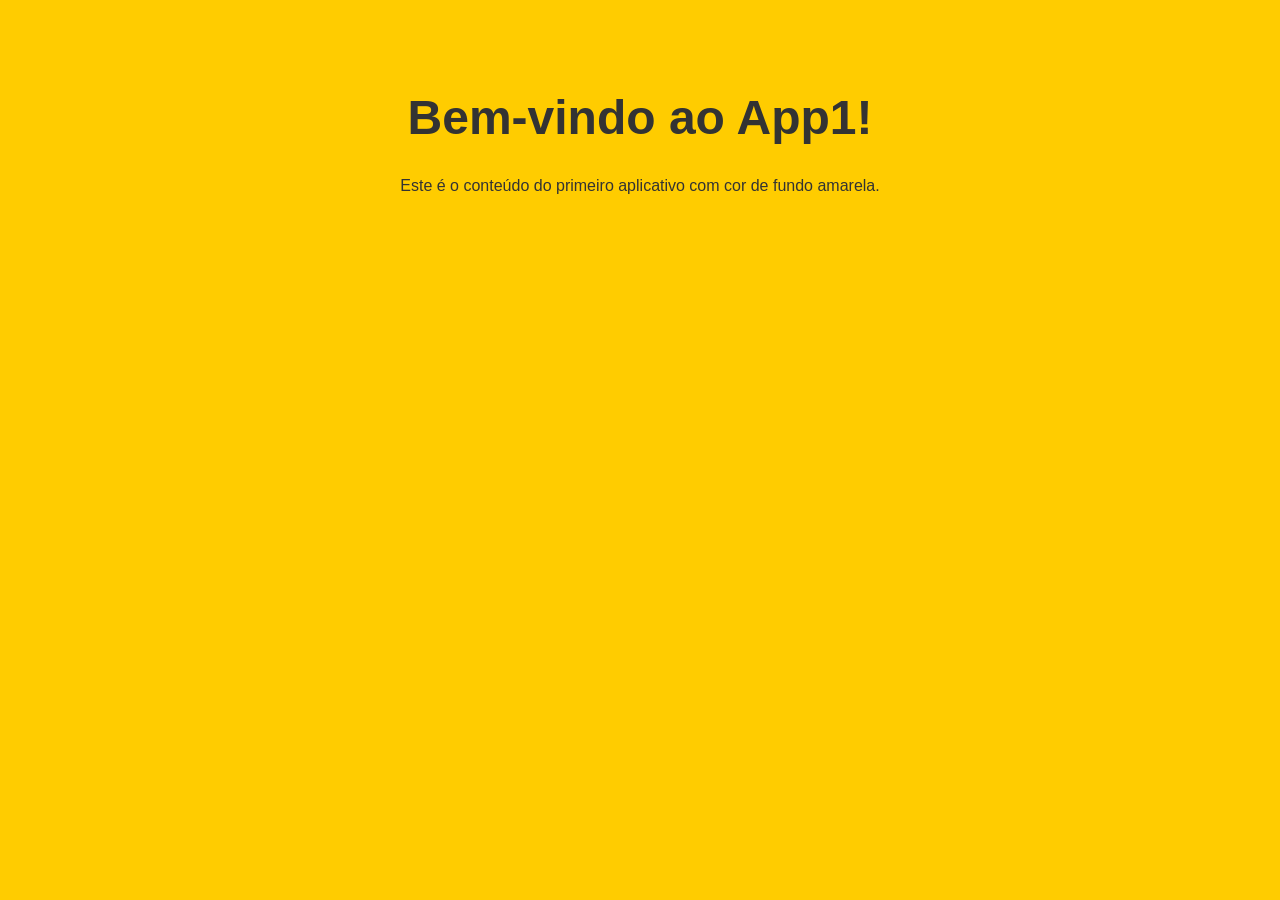
==== app/src/main/assets/aplicacoes/App1/index.html @ e1129f93 "implementacao weapp" ====
<!DOCTYPE html>
<html lang="pt">
<head>
    <meta charset="UTF-8">
    <meta name="viewport" content="width=device-width, initial-scale=1.0">
    <title>App1</title>
    <style>
        body {
            background-color: #ffcc00;
            color: #333333;
            font-family: Arial, sans-serif;
            text-align: center;
            padding-top: 50px;
        }
        h1 {
            font-size: 48px;
        }
    </style>
</head>
<body>
<h1>Bem-vindo ao App1!</h1>
<p>Este é o conteúdo do primeiro aplicativo com cor de fundo amarela.</p>
</body>
</html>
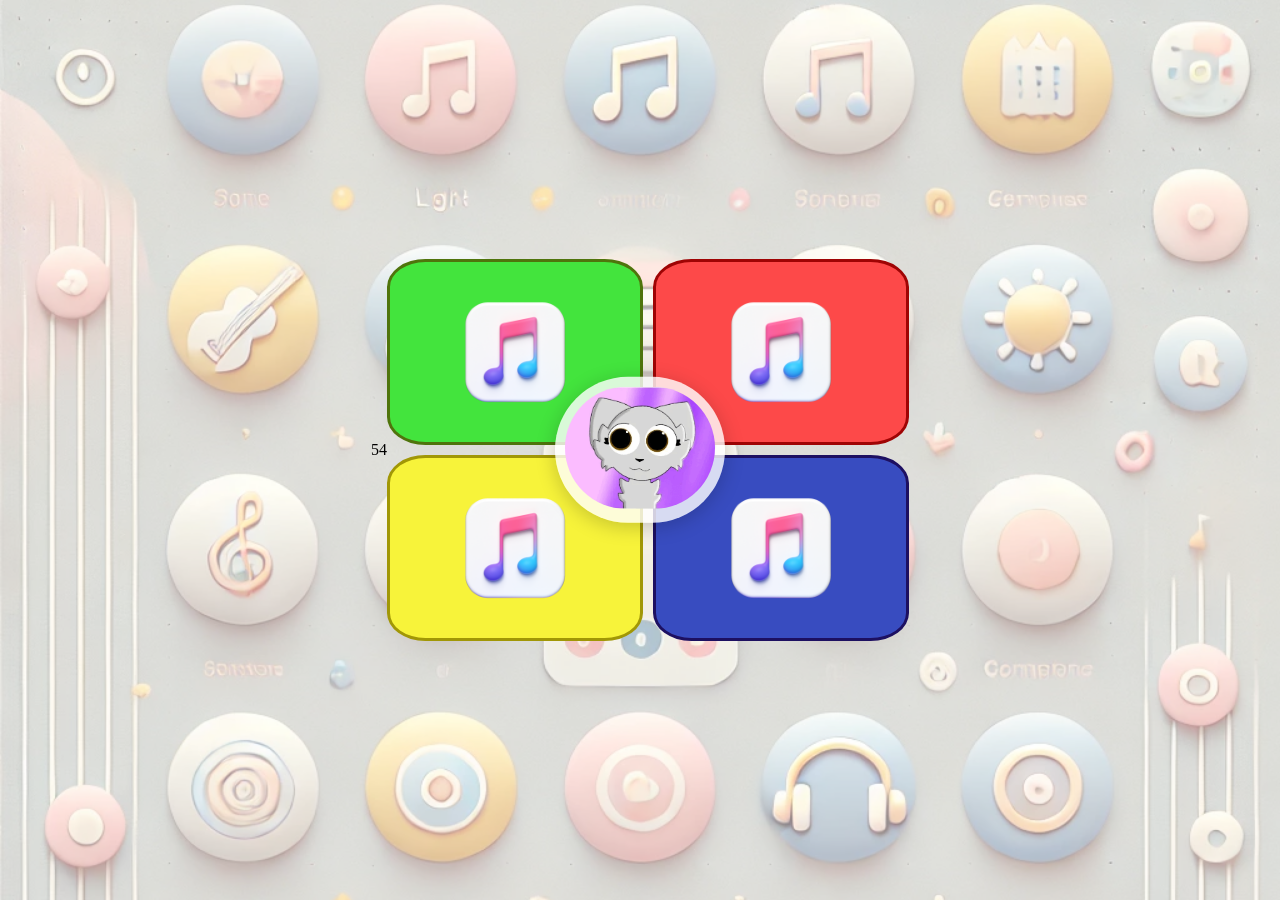
==== commit 205033d7: "add HTML" ====
--- a/app/src/main/assets/aplicacoes/App1/index.html
+++ b/app/src/main/assets/aplicacoes/App1/index.html
@@ -1,24 +1,53 @@
 <!DOCTYPE html>
-<html lang="pt">
+<html lang="pt-br">
 <head>
     <meta charset="UTF-8">
     <meta name="viewport" content="width=device-width, initial-scale=1.0">
-    <title>App1</title>
-    <style>
-        body {
-            background-color: #ffcc00;
-            color: #333333;
-            font-family: Arial, sans-serif;
-            text-align: center;
-            padding-top: 50px;
-        }
-        h1 {
-            font-size: 48px;
-        }
-    </style>
+    <title>Músicas</title>54
+    <link rel="stylesheet" href="style_pag3.css">
+    <script src="script_pag3.js"></script>
 </head>
 <body>
-<h1>Bem-vindo ao App1!</h1>
-<p>Este é o conteúdo do primeiro aplicativo com cor de fundo amarela.</p>
+    <div class="container">
+        <div class="container1"  id="button1" onclick="tocarSom('som1')">
+            <img src="img/ios-music.png" class="icon-imagem" alt="Imagem 1">
+            <img src="img/alterar.png" class="editar-icone" alt="Editar 1">
+        </div>
+        <div class="container2" id="button2" onclick="tocarSom('som2')">
+            <img src="img/ios-music.png" class="icon-imagem" alt="Imagem 2">
+            <img src="img/alterar.png" class="editar-icone2" alt="Editar 2">
+        </div>
+        <div class="container3" id="button3" onclick="tocarSom('som3')">
+            <img src="img/ios-music.png" class="icon-imagem" alt="Imagem 3">
+            <img src="img/alterar.png" class="editar-icone" alt="Editar 3">
+        </div>
+        <div class="container4" id="button4" onclick="tocarSom('som4')">
+            <img src="img/ios-music.png" class="icon-imagem" alt="Imagem 4">
+            <img src="img/alterar.png" class="editar-icone2" alt="Editar 4">
+        </div>
+    </div>
+
+    <div class="container0">
+        <img src="img/gatinhogif.gif" alt="Imagem de gato">
+    </div>
+
+    <!-- Botão de Configurações
+    <button class="config-button" onclick="toggleModoEdicao()">
+        <img src="img/config.png" alt="Configurações">
+    </button>-->
+
+    <!-- Áudios -->
+    <audio id="som1" src="audio/som1.mp3"></audio>
+    <audio id="som2" src="audio/som2.mp3"></audio>
+    <audio id="som3" src="audio/som3.mp3"></audio>
+    <audio id="som4" src="audio/som4.mp3"></audio>
+
+    <!-- Botão Voltar
+    <div class="voltar">
+        <a href="index.html">
+            <img src="img/voltar.png" alt="Voltar para a página inicial" class="botaoVoltar">
+        </a>
+    </div>-->
+    
 </body>
 </html>
--- a/app/src/main/assets/aplicacoes/App1/style_pag3.css
+++ b/app/src/main/assets/aplicacoes/App1/style_pag3.css
@@ -0,0 +1,198 @@
+/* Estilo do body e fundo */
+body {
+    position: relative;
+    background-image: url("img/fundo_musicas.webp");
+    background-size: cover;
+    background-repeat: no-repeat;
+    background-position: center;
+    height: 100vh;
+    margin: 0;
+    display: flex;
+    justify-content: center;
+    align-items: center;
+}
+
+/* Camada semitransparente para clarear o fundo */
+body::before {
+    content: "";
+    position: absolute;
+    top: 0;
+    left: 0;
+    right: 0;
+    bottom: 0;
+    background-color: rgba(255, 255, 255, 0.5);
+    z-index: -1; /* Garante que a camada de fundo fique atrás do conteúdo */
+}
+
+/* Ajuste no espaçamento dos containers */
+.container {
+    display: grid;
+    grid-template-columns: repeat(2, 1fr);
+    gap: 10px; /* Aumenta o espaçamento entre os containers */
+    max-width: 1200px;
+    margin-top: 100px;
+    margin-bottom: 100px;
+}
+
+/* Estilo dos containers */
+.container1, .container2, .container3, .container4 {
+    width: 170px;
+    height: 100px;
+    padding: 40px; 
+    border-radius: 15%;
+    display: flex;
+    justify-content: center;
+    align-items: center;
+    position: relative;
+    overflow: visible; /* Permite que o brilho ultrapasse os limites dos containers */
+    transition: all 0.2s ease-in-out; /* Transição */
+}
+
+.container1 { border: 3px solid #4f740c; background-color: #43e43d; }
+.container2 { border: 3px solid hsl(0, 95%, 32%); background-color: hsl(0, 98%, 64%); }
+.container3 { border: 3px solid #a19706; background-color: #f7f33a; }
+.container4 { border: 3px solid #1d1061; background-color: #384cc0; }
+
+/* Imagens dos ícones de música*/
+.container1 img, .container2 img, .container3 img, .container4 img {
+    width: 65%;
+    height: auto;
+    border: none;
+    box-shadow: none;
+    border-radius: 10%;
+}
+
+/* Ícones de edição (alterar.png) */
+.editar-icone {
+    position: absolute;
+    top: -70px;
+    left: -70px;
+    width: 220px !important;
+    height: 220px !important;
+    border: none;
+    background: none;
+    cursor: pointer;
+    visibility: hidden; /* Ícone invisível por padrão */
+    object-fit: contain; /* Mantém a proporção */
+}
+
+/* Mostrar os ícones de edição apenas no modo de edição */
+.modo-edicao .editar-icone {
+    visibility: visible;
+}
+
+/* Garante que o ícone responda ao tamanho */
+.editar-icone img {
+    width: 100%;
+    height: 100%;
+    object-fit: contain; /* Mantém a proporção */
+}
+
+/* Ícones de edição para os containers da direita */
+.editar-icone2 {
+    position: absolute;
+    top: -70px;
+    right: -70px;
+    width: 220px !important;
+    height: 220px !important;
+    border: none;
+    background: none;
+    cursor: pointer;
+    visibility: hidden; /* Invisível por padrão */
+    object-fit: contain; /* Mantém a proporção */
+}
+
+.editar-icone:hover {
+    transform: scale(1.1); /* Amplia o botão ao passar o mouse */
+}
+
+.editar-icone2:hover {
+    transform: scale(1.1); /* Amplia o botão ao passar o mouse */
+}
+
+/* Mostrar os ícones de edição apenas no modo de edição */
+.modo-edicao .editar-icone2 {
+    visibility: visible;
+}
+
+/* Configurações do botão modo de edição */
+.config-button {
+    position: fixed;
+    bottom: 20px;
+    left: 20px;
+    background-color: transparent;
+    border: none;
+    padding: 10px;
+    cursor: pointer;
+}
+
+.config-button img {
+    width: 60px;
+    height: 60px;
+}
+
+/* Container central (Ícone de Gato) */
+.container0 {
+    position: absolute;
+    top: 50%;
+    left: 50%;
+    transform: translate(-50%, -50%);
+    z-index: 10;
+    background-color: rgba(255, 255, 255, 0.8);
+    padding: 10px;
+    border-radius: 150px;
+    width: 150px;
+    max-width: 80%;
+    max-height: 300px;
+    overflow-y: auto;
+    box-shadow: 0 4px 20px rgba(0, 0, 0, 0.2);
+}
+
+.container0 img {
+    width: 100%;
+    object-fit: cover;
+    border-radius: 150px;
+}
+
+/* Animação */
+@keyframes clique {
+    0% {
+        transform: scale(1); /* Tamanho padrão */
+        box-shadow: 0 0 0 rgba(255, 255, 0, 0);
+    }
+    50% {
+        transform: scale(0.9); /* Encolhe */
+        box-shadow: 0 0 30px 15px rgba(255, 255, 0, 0.8);
+    }
+    100% {
+        transform: scale(1); /* Volta ao tamanho padrão */
+        box-shadow: 0 0 0 rgba(255, 255, 0, 0);
+    }
+}
+
+/* Ativar a animação */
+.clique-ativo {
+    animation: clique 0.4s ease-out;
+}
+
+.voltar {
+    position: fixed; /* Fixa o botão na tela, independente de rolagem */
+    top: 20px;       
+    left: 20px;     
+    z-index: 1000;   
+}
+
+.botaoVoltar {
+    width: 60px;     
+    height: 60px;
+    cursor: pointer; /* Altera o cursor */
+    transition: transform 0.2s ease; /* Adiciona animação */
+}
+
+.botaoVoltar:hover {
+    transform: scale(1.1); /* Amplia o botão ao passar o mouse */
+}
+
+.config-button:hover {
+    transform: scale(1.1); /* Amplia o botão ao passar o mouse */
+}
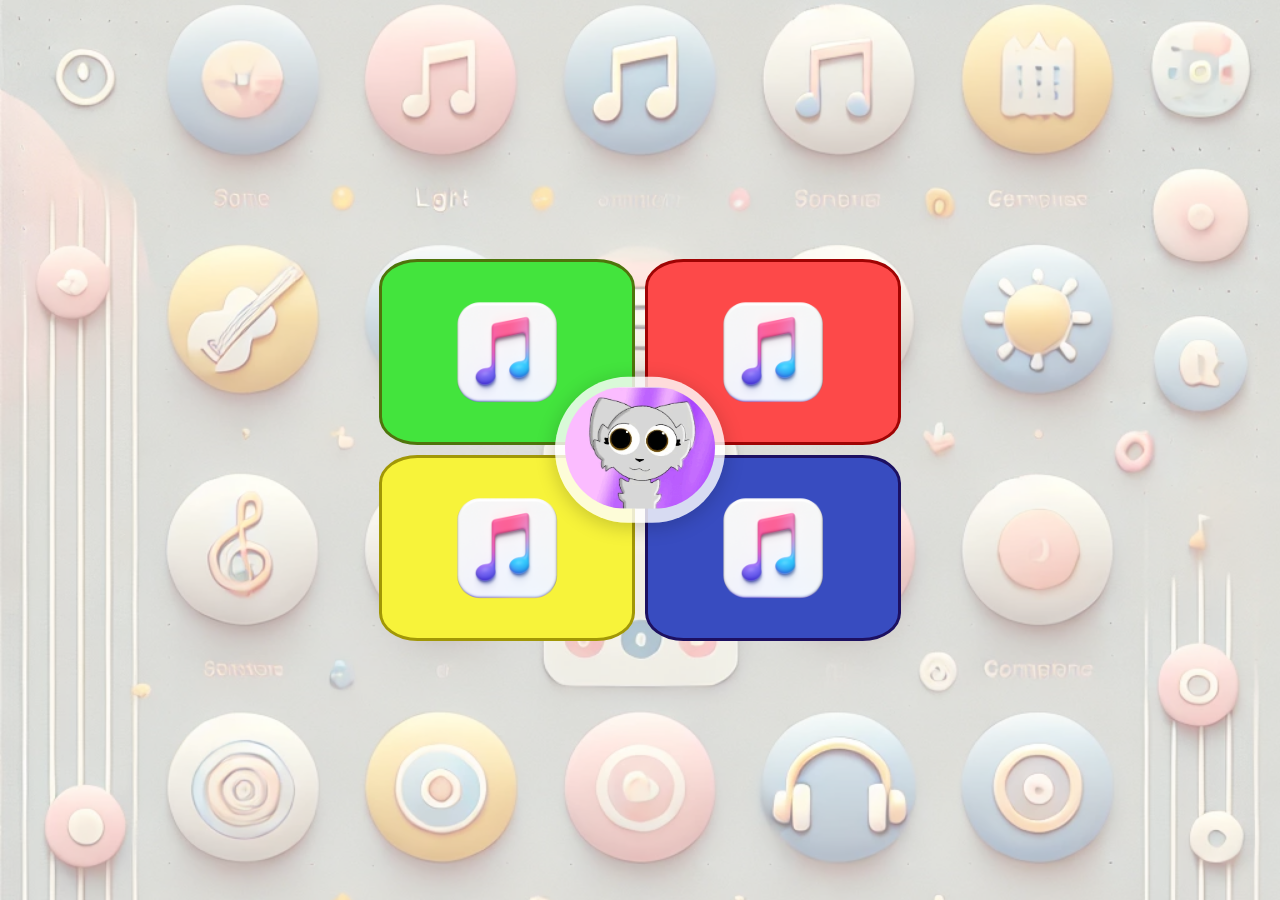
==== commit 75f74b7c: "correcao index" ====
--- a/app/src/main/assets/aplicacoes/App1/index.html
+++ b/app/src/main/assets/aplicacoes/App1/index.html
@@ -3,7 +3,7 @@
 <head>
     <meta charset="UTF-8">
     <meta name="viewport" content="width=device-width, initial-scale=1.0">
-    <title>Músicas</title>54
+    <title>Músicas</title>
     <link rel="stylesheet" href="style_pag3.css">
     <script src="script_pag3.js"></script>
 </head>
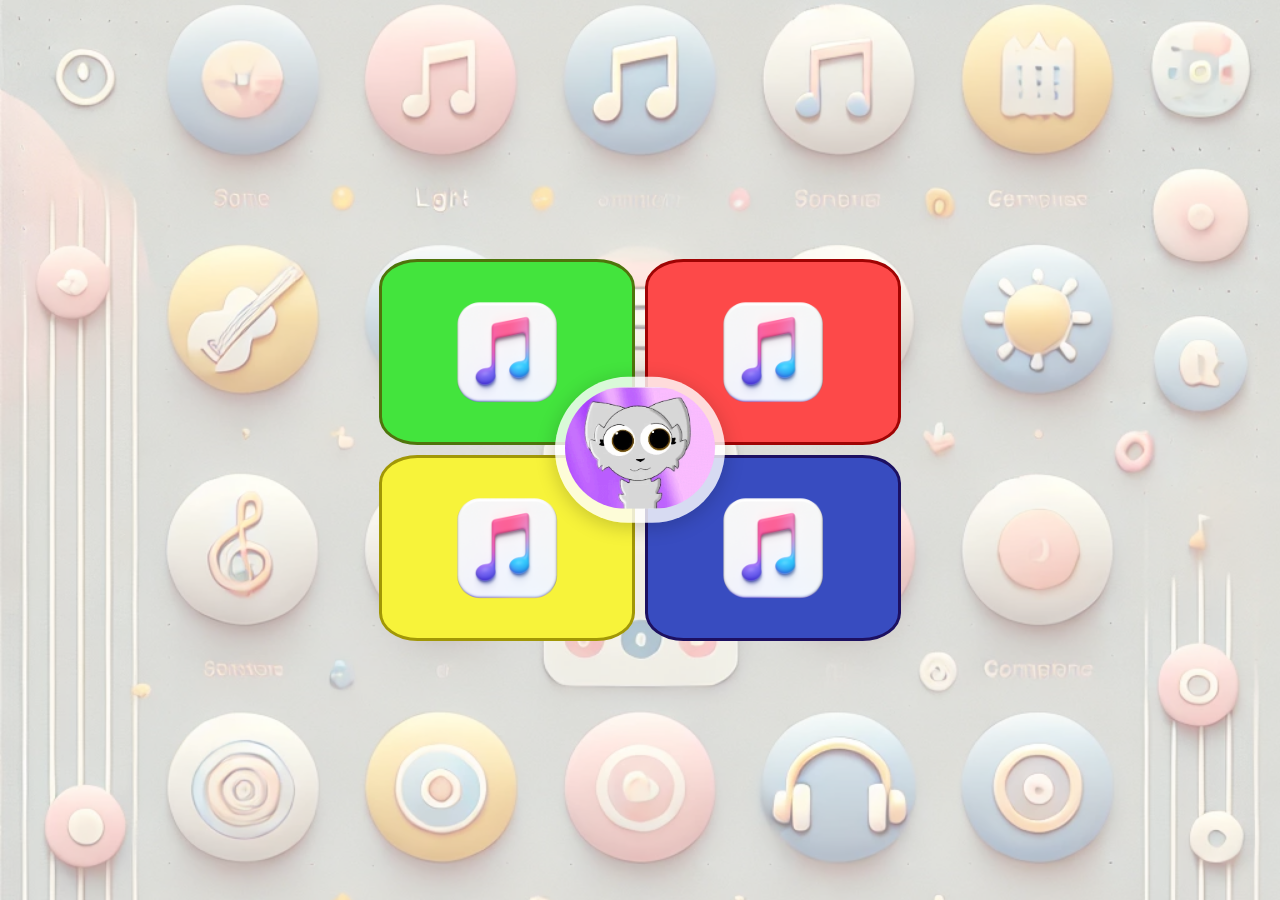
==== commit 8e7b4100: "melhorias aplicacoes" ====
--- a/app/src/main/assets/aplicacoes/App1/index.html
+++ b/app/src/main/assets/aplicacoes/App1/index.html
@@ -48,6 +48,6 @@
             <img src="img/voltar.png" alt="Voltar para a página inicial" class="botaoVoltar">
         </a>
     </div>-->
-    
+
 </body>
 </html>
